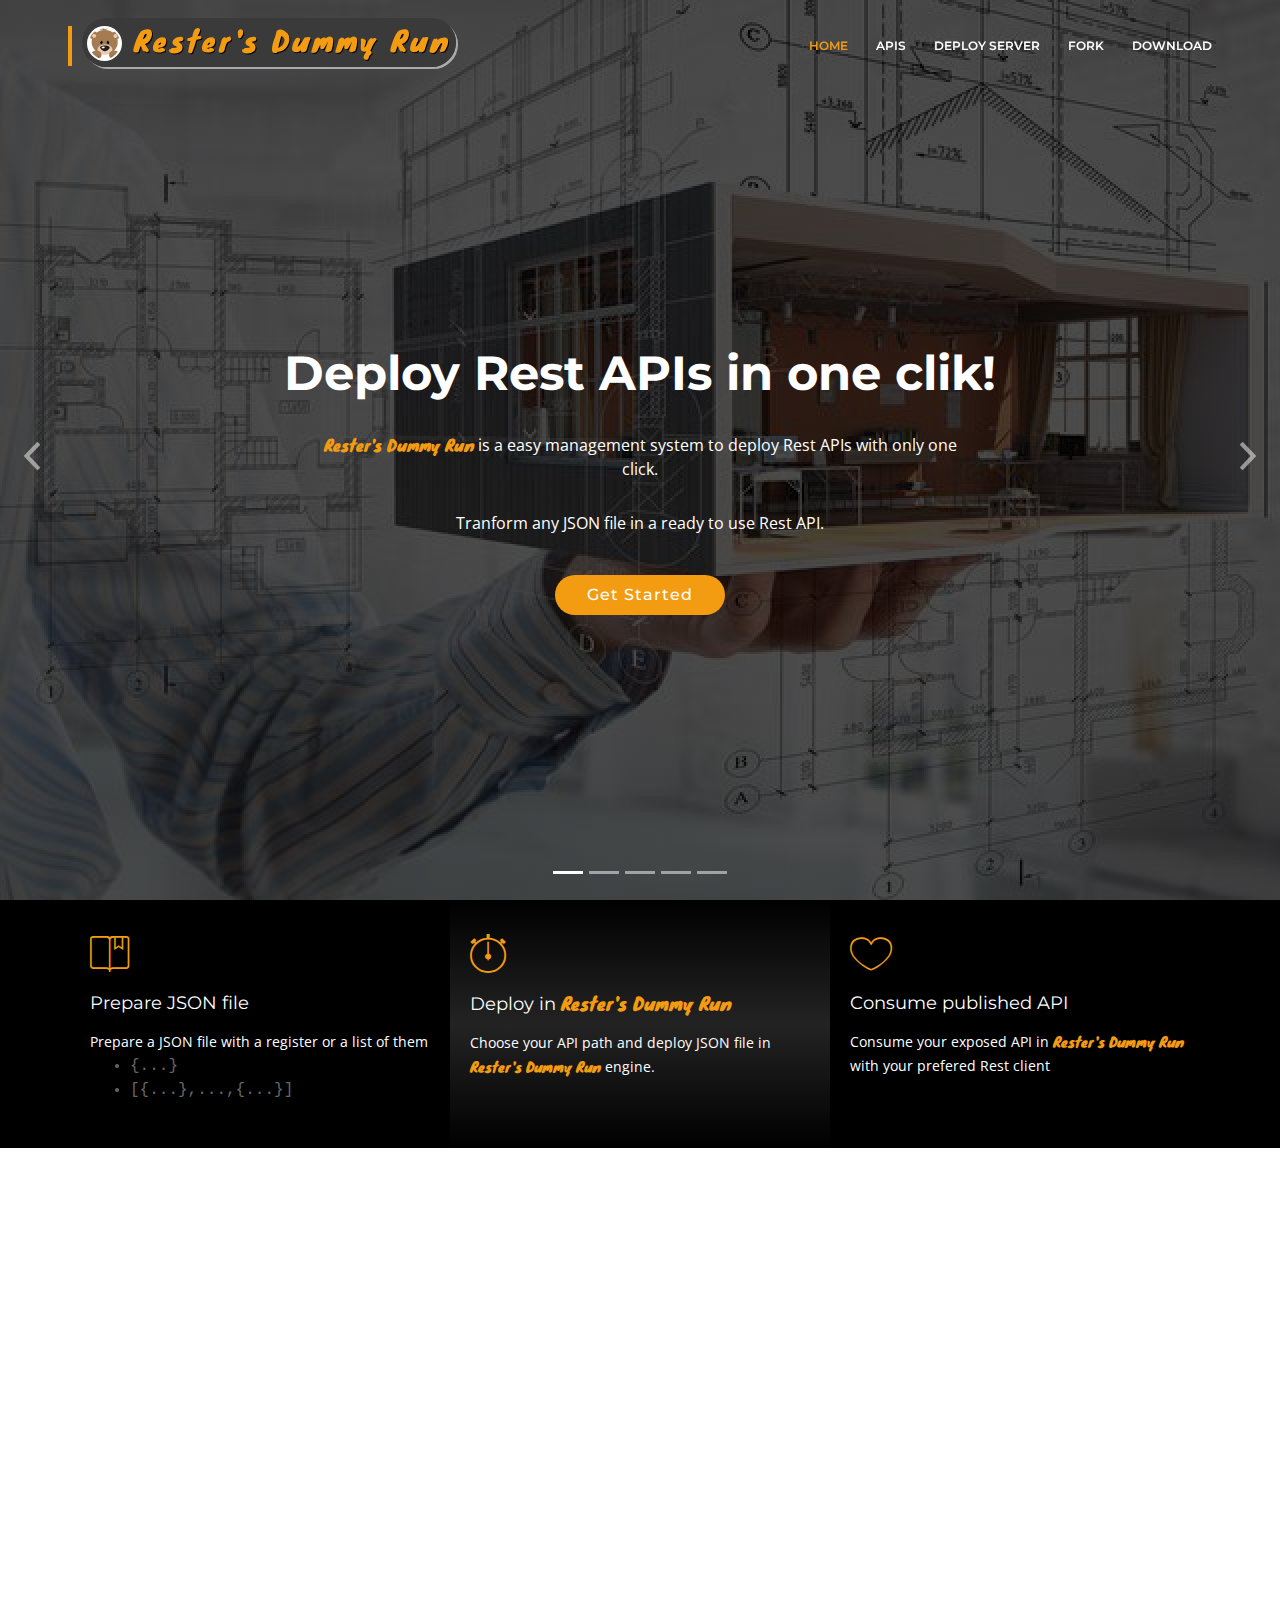
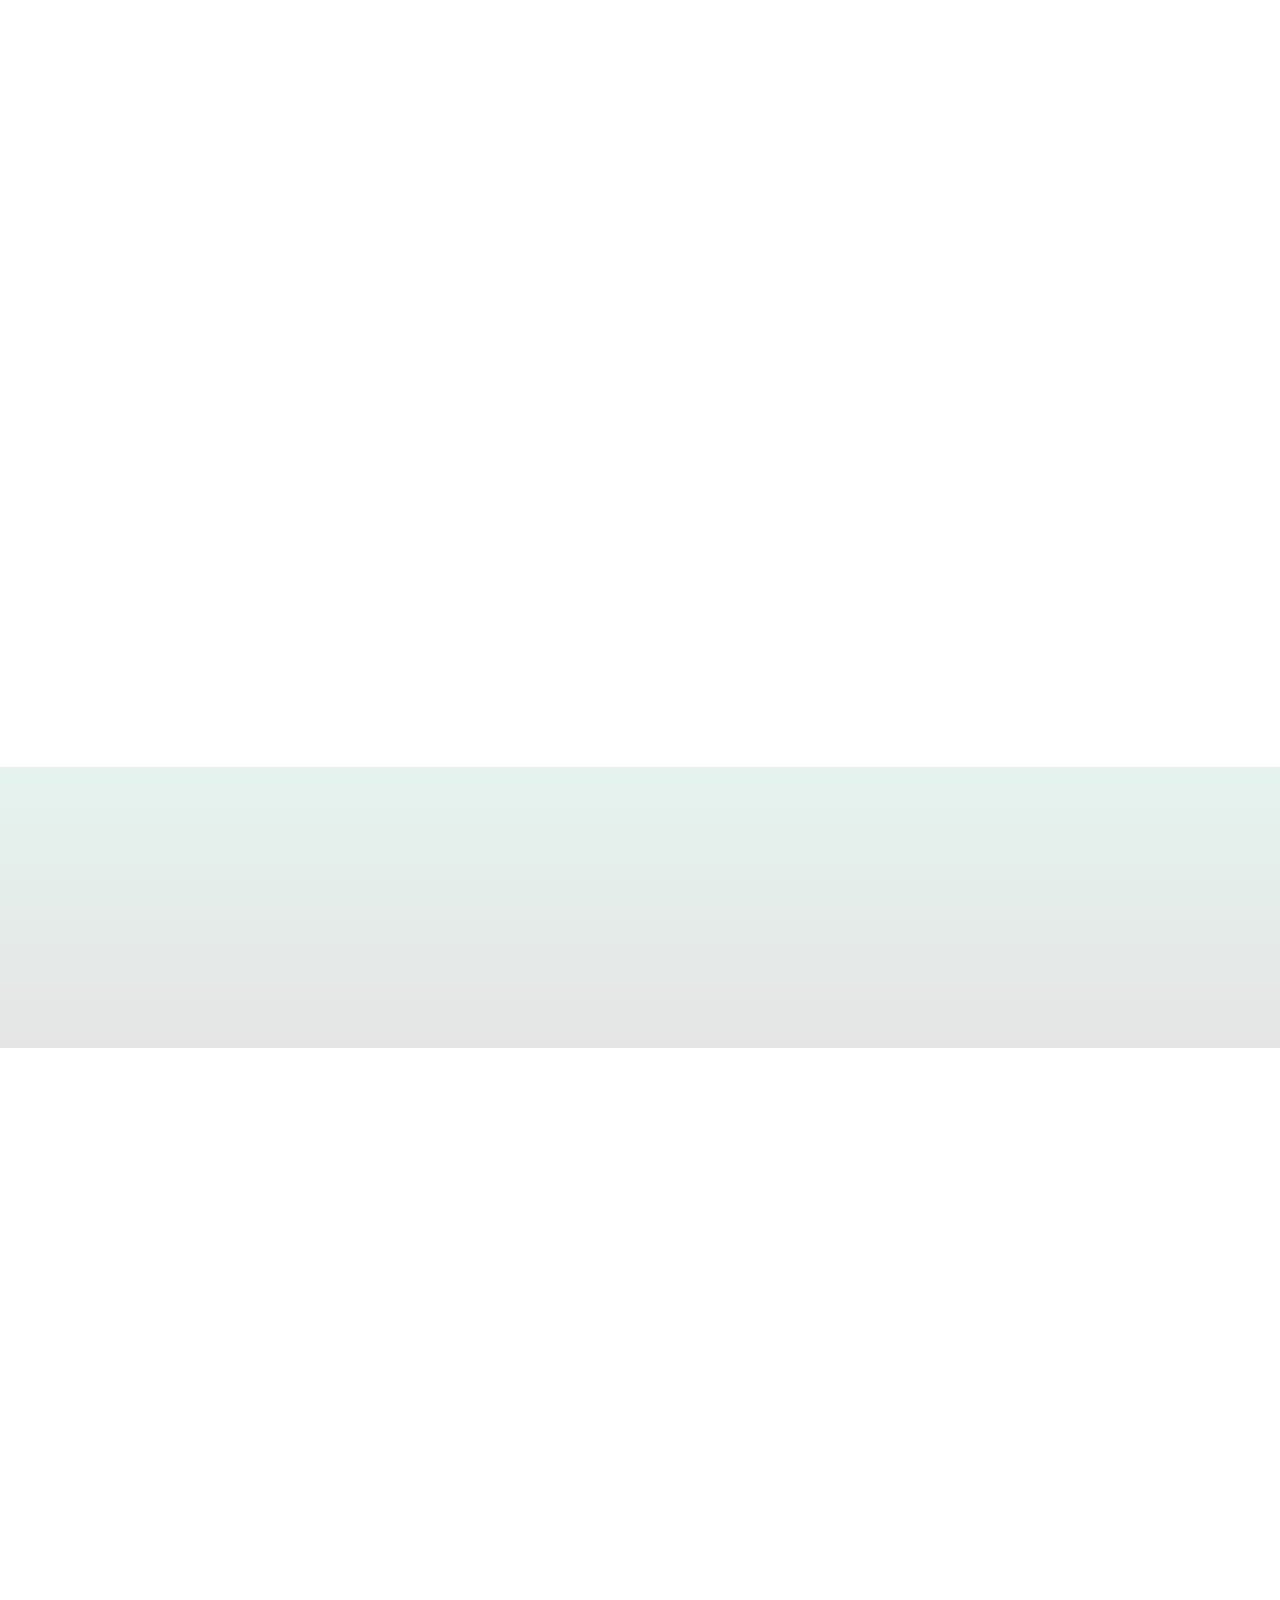
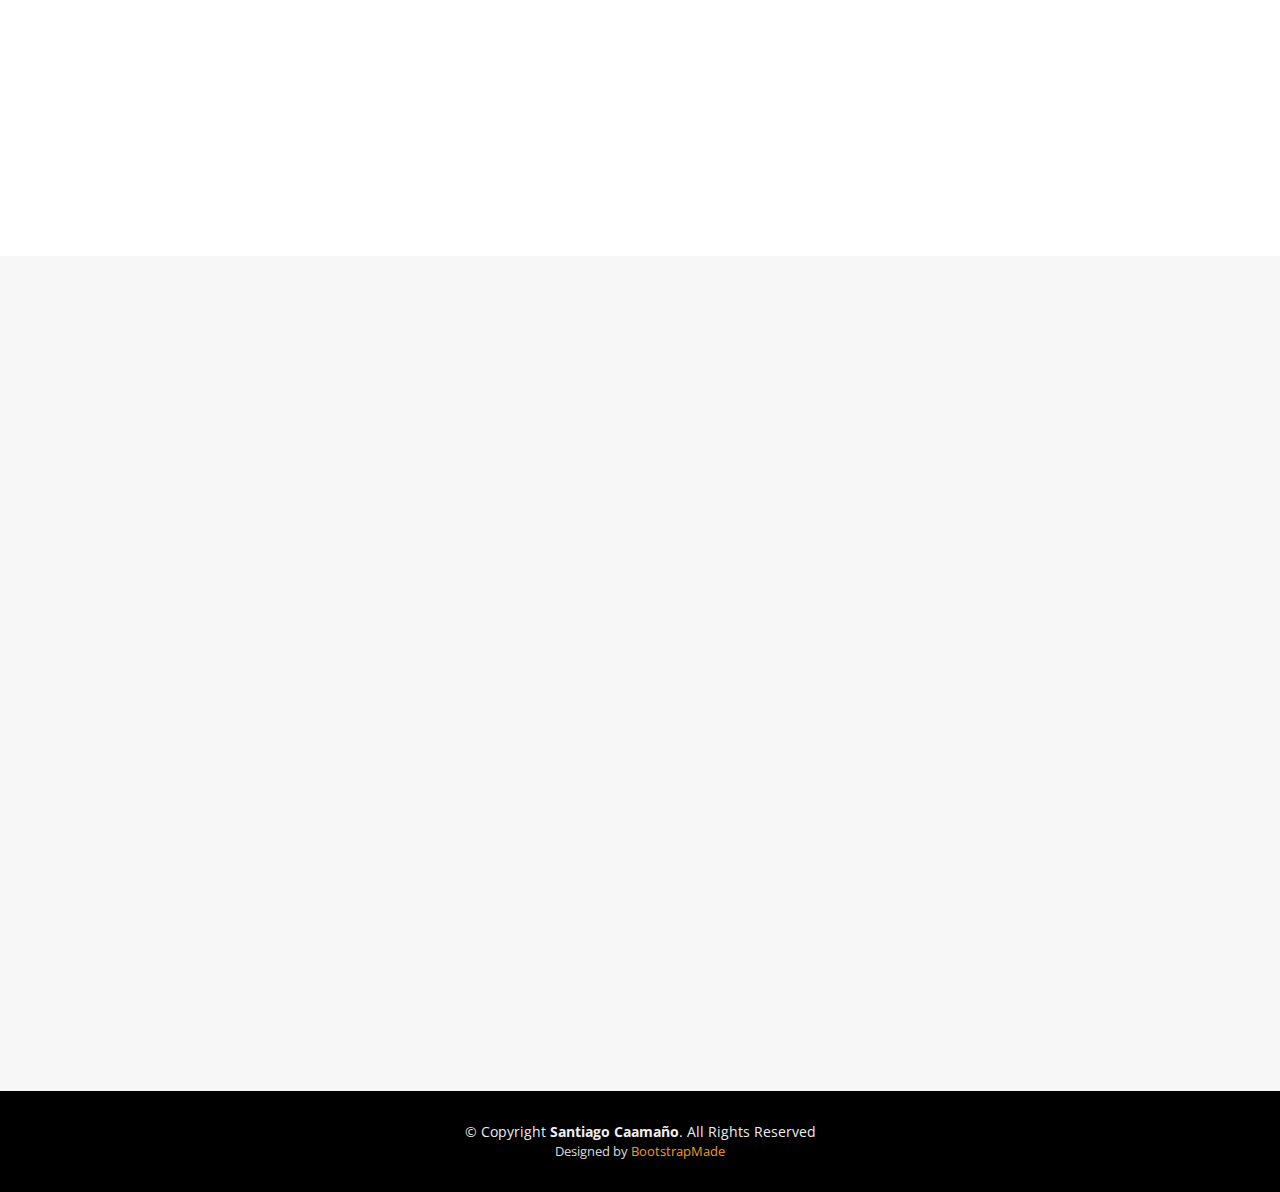
==== index.html @ 77924939 "header size" ====
<!DOCTYPE html>
<html lang="en">

<head>
  <meta charset="utf-8">
  <meta content="width=device-width, initial-scale=1.0" name="viewport">

  <title>Rester's Dummy Run</title>
  <meta content="" name="description">
  <meta content="" name="keywords">

  <!-- Favicons -->
  <link href="assets/img/favicon.png" rel="icon">
  <link href="assets/img/favicon.png" rel="apple-touch-icon">

  <!-- Google Fonts -->
  <link href="https://fonts.googleapis.com/css?family=Open+Sans:300,300i,400,400i,700,700i|Montserrat:300,400,500,700" rel="stylesheet">
  <link rel="stylesheet" href="https://fonts.googleapis.com/css?family=Knewave">

  <!-- Vendor CSS Files -->
  <link href="assets/vendor/bootstrap/css/bootstrap.min.css" rel="stylesheet">
  <link href="assets/vendor/icofont/icofont.min.css" rel="stylesheet">
  <link href="assets/vendor/font-awesome/css/font-awesome.min.css" rel="stylesheet">
  <link href="assets/vendor/ionicons/css/ionicons.min.css" rel="stylesheet">
  <link href="assets/vendor/animate.css/animate.min.css" rel="stylesheet">
  <link href="assets/vendor/venobox/venobox.css" rel="stylesheet">
  <link href="assets/vendor/owl.carousel/assets/owl.carousel.min.css" rel="stylesheet">
  <link href="assets/vendor/aos/aos.css" rel="stylesheet">

  <!-- Template Main CSS File -->
  <link href="assets/css/style.css" rel="stylesheet">

  <!-- =======================================================
  * Template Name: BizPage - v3.1.0
  * Template URL: https://bootstrapmade.com/bizpage-bootstrap-business-template/
  * Author: BootstrapMade.com
  * License: https://bootstrapmade.com/license/
  ======================================================== -->
</head>

<body>

  <!-- ======= Header ======= -->
  <header id="header" class="fixed-top header-transparent">
    <div class="container-fluid">

      <div class="row justify-content-center">
        <div class="col-xl-11 d-flex align-items-center">
          <h1 class="logo mr-auto"><a href="index.html">
            <a class="align-top" href="index.html">
              <span class="brand">
              <img src="assets/img/sdr_logo100.png" alt="SDR Logo" class="imglogo align-top" height="30">
              <span class="align-top">Rester's Dummy Run</span>
              </span>
            </a>
          </h1>
          <!-- Uncomment below if you prefer to use an image logo -->
          <!-- <a href="index.html" class="logo mr-auto"><img src="assets/img/logo.png" alt="" class="img-fluid"></a>-->

          <nav class="nav-menu d-none d-lg-block">
            <ul>
              <li class="active"><a href="index.html">Home</a></li>
              <li><a href="#about">APIs</a></li>
              <li><a href="#services">Deploy Server</a></li>
              
              <li><a href="#fork">Fork</a></li>
              <li><a href="#download">Download</a></li>
              
              <!--<li class="drop-down"><a href="">Drop Down</a>
                <ul>
                  <li><a href="#">Drop Down 1</a></li>
                  <li><a href="#">Drop Down 3</a></li>
                  <li><a href="#">Drop Down 4</a></li>
                  <li><a href="#">Drop Down 5</a></li>
                </ul>
              </li>
              -->
            </ul>
          </nav><!-- .nav-menu -->
        </div>
      </div>

    </div>
  </header><!-- End Header -->

  <!-- ======= Intro Section ======= -->
  <section id="intro">
    <div class="intro-container">
      <div id="introCarousel" class="carousel  slide carousel-fade" data-ride="carousel">

        <ol class="carousel-indicators"></ol>

        <div class="carousel-inner" role="listbox">

          <div class="carousel-item active" style="background-image: url(assets/img/intro-carousel/1.jpg)">
            <div class="carousel-container">
              <div class="container">
                <h2 class="animate__animated animate__fadeInDown">Deploy Rest APIs in one clik!</h2>
                <p class="animate__animated animate__fadeInUp"><span class="resters-font">Rester's Dummy Run</span> is a easy management system to deploy Rest APIs with only one click.</p>
                <p class="animate__animated animate__fadeInUp">Tranform any JSON file in a ready to use Rest API.</p>
                <a href="#featured-services" class="btn-get-started scrollto animate__animated animate__fadeInUp">Get Started</a>
              </div>
            </div>
          </div>

          <div class="carousel-item" style="background-image: url(assets/img/intro-carousel/4.jpg)">
            <div class="carousel-container">
              <div class="container">
                <h2 class="animate__animated animate__fadeInDown">Manage your APIs</h2>
                <p class="animate__animated animate__fadeInUp">With <span class="resters-font">Rester's Dummy Run</span> you can create, modifiy, duplicate or restore APIS in few clicks.</p>
                <p class="animate__animated animate__fadeInUp">Access APIs use statistics from <span class="resters-font">Rester's Dummy Run</span> dashboard.</p>
                <a href="#featured-services" class="btn-get-started scrollto animate__animated animate__fadeInUp">Get Started</a>
              </div>
            </div>
          </div>

          <div class="carousel-item" style="background-image: url(assets/img/intro-carousel/3.jpg)">
            <div class="carousel-container">
              <div class="container">
                <h2 class="animate__animated animate__fadeInDown">Test your application's clients</h2>
                <p class="animate__animated animate__fadeInUp">In a microservices enviroment some services are not deployed in time.
                  <br>
                  Use <span class="resters-font">Rester's Dummy Run</span> to expose not developed APIs and test your Rest consumers.</p>
                <p class="animate__animated animate__fadeInUp">Use <span class="badge badge-warning">GET</span>, 
                  <span class="badge badge-primary">POST</span>, <span class="badge badge-success">PUT</span>,
                  <span class="badge badge-danger">DELETE</span> methods to interact with avaliable data.</p>
                <a href="#featured-services" class="btn-get-started scrollto animate__animated animate__fadeInUp">Get Started</a>
              </div>
            </div>
          </div>

          <div class="carousel-item" style="background-image: url(assets/img/intro-carousel/2.jpg)">
            <div class="carousel-container">
              <div class="container">
                <h2 class="animate__animated animate__fadeInDown">Run in Docker</h2>
                <p class="animate__animated animate__fadeInUp">Use <span class="resters-font">Rester's Dummy Run</span> Docker image to get ready in seconds</p>
                <p class="animate__animated animate__fadeInUp">Expose services with a reverse proxy (NGinx, Traefik, Ingress) or directly using a port.</p>
                <a href="#featured-services" class="btn-get-started scrollto animate__animated animate__fadeInUp">Get Started</a>
              </div>
            </div>
          </div>          

          <div class="carousel-item" style="background-image: url(assets/img/intro-carousel/5.jpg)">
            <div class="carousel-container">
              <div class="container">
                <h2 class="animate__animated animate__fadeInDown">Share APIs with your team</h2>
                <p class="animate__animated animate__fadeInUp">Share exposed APIs with your team making avaliable to them with <span class="resters-font">Rester's Dummy Run</span></p>
                <a href="#featured-services" class="btn-get-started scrollto animate__animated animate__fadeInUp">Get Started</a>
              </div>
            </div>
          </div>

        </div>

        <a class="carousel-control-prev" href="#introCarousel" role="button" data-slide="prev">
          <span class="carousel-control-prev-icon ion-chevron-left" aria-hidden="true"></span>
          <span class="sr-only">Previous</span>
        </a>

        <a class="carousel-control-next" href="#introCarousel" role="button" data-slide="next">
          <span class="carousel-control-next-icon ion-chevron-right" aria-hidden="true"></span>
          <span class="sr-only">Next</span>
        </a>

      </div>
    </div>
  </section><!-- End Intro Section -->

  <main id="main">

    <!-- ======= Featured Services Section Section ======= -->
    <section id="featured-services">
      <div class="container">
        <div class="row">

          <div class="col-lg-4 box">
            <i class="ion-ios-bookmarks-outline"></i>
            <h4 class="title"><a href="">Prepare JSON file</a></h4>
             <p class="description">Prepare a JSON file with a register or a list of them</p>
             <span  style="font-family: 'Courier New', Courier, monospace;">
              <ul>
                <li>{...}</li>
                <li>[{...},...,{...}]</li>
              </ul>  
            </span>
          </div>

          <div class="col-lg-4 box box-bg">
            <i class="ion-ios-stopwatch-outline"></i>
            <h4 class="title"><a href="">Deploy in <span class="resters-font">Rester's Dummy Run</span></a></h4>
            <p class="description">
              Choose your API path and deploy JSON file in <span class="resters-font">Rester's Dummy Run</span> engine.
            </p>
          </div>

          <div class="col-lg-4 box">
            <i class="ion-ios-heart-outline"></i>
            <h4 class="title"><a href="">Consume published API</a></h4>
            <p class="description">
              Consume your exposed API in <span class="resters-font">Rester's Dummy Run</span> with your prefered Rest client  
            </p>
          </div>

        </div>
      </div>
    </section><!-- End Featured Services Section -->


    <!-- ======= About Us Section ======= -->
    <section id="about">
      <div class="container" data-aos="fade-up">
        
        <header class="section-header">
          <h3>Rester's Dummy Run exposed APIs</h3>
          <p><span class="resters-font">Rester's Dummy Run</span> Expose the following methods to your Rest API deployed</p>
        </header>
        <div class="row about-cols">

          <div class="col-md-4" data-aos="fade-up" data-aos-delay="100">
            <div class="about-col">
              <div class="img">
                <img src="assets/img/about-plan.jpg" alt="" class="img-fluid">
                <div class="icon"><i class="ion-ios-speedometer-outline"></i></div>
              </div>
              <h2 class="title"><a href="#">Custom APIs</a></h2>
              <ul style="font-family: 'Courier New', Courier, monospace;"> 
                <li>/api/{path} <span class="badge badge-warning" >[GET]</span></li>
                <li>/api/{path}/{id} <span class="badge badge-warning">[GET]</span></li>
                <li>/api/{path} <span class="badge badge-primary">[POST]</span></li>
                <li>/api/{path} <span class="badge badge-success">[PUT]</span></li>
                <li>/api/{path}/{id} <span class="badge badge-danger">[DELETE]</span></li>
              </ul>
            </div>
          </div>

          <div class="col-md-4" data-aos="fade-up" data-aos-delay="200">
            <div class="about-col">
              <div class="img">
                <img src="assets/img/about-mission.jpg" alt="" class="img-fluid">
                <div class="icon"><i class="ion-ios-list-outline"></i></div>
              </div>
              <h2 class="title"><a href="#">Actuactors</a></h2>
              <p>All Spring Boot actuactors enpoints exposed, even prometheus metrics</p>
              <p><span class="badge badge-warning">Poke It!</span> and see more in Swagger UI</p>
            </div>
          </div>

          <div class="col-md-4" data-aos="fade-up" data-aos-delay="300">
            <div class="about-col">
              <div class="img">
                <img src="assets/img/about-vision.jpg" alt="" class="img-fluid">
                <div class="icon"><i class="ion-ios-eye-outline"></i></div>
              </div>
              <h2 class="title"><a href="#">Manage API</a></h2>
              <p>
                <span class="resters-font">Rester's Dummy Run</span> Internal API to manage exposed services
              </p>
              <p><span class="badge badge-warning">Poke It!</span> and see more in Swagger UI</p>
            </div>
          </div>

        </div>
      </div>
    </section><!-- End About Us Section -->

    <!-- ======= Services Section ======= -->
    <section id="services"  class="section-bg">
      <div class="container" data-aos="fade-up">
        
        <header class="section-header wow fadeInUp">
          <h3>Deploy Rester's Dummy Run</h3>
          <p>Deploy <span class="resters-font">Rester's Dummy Run</span> running on Docker</p>
        </header>
        <div  class="row">
          
        </div>
        
        <div class="row">

          <div class="col-lg-4 col-md-6 box" data-aos="fade-up" data-aos-delay="100">
            <div class="icon"><i class="ion-ios-analytics-outline"></i></div>
            <h4 class="title"><a href="">Deploy in Docker</a></h4>
            <p class="description">docker run --rm -p 8080:8080 scaamanho/rester-dummy-run:latest</p>
          </div>
          <div class="col-lg-4 col-md-6 box" data-aos="fade-up" data-aos-delay="100">
            <div class="icon"><i class="ion-ios-analytics-outline"></i></div>
            <h4 class="title"><a href="">Deploy in Docker Compose</a></h4>
            <p class="description">docker-compose up -d</p>
          </div>
          <div class="col-lg-4 col-md-6 box" data-aos="fade-up" data-aos-delay="100">
            <div class="icon"><i class="ion-ios-analytics-outline"></i></div>
            <h4 class="title"><a href="">Deploy in Swarm</a></h4>
            <p class="description">docker stack deploy -f=docker-swarm-rdr.yml resters-dummy-run</p>
          </div>
          <div class="col-lg-4 col-md-6 box" data-aos="fade-up" data-aos-delay="100">
            <div class="icon"><i class="ion-ios-analytics-outline"></i></div>
            <h4 class="title"><a href="">Deploy in Kubernetes</a></h4>
            <p class="description">helm deploy resters-dummy-rest</p>
          </div>
          <div class="col-lg-4 col-md-6 box" data-aos="fade-up" data-aos-delay="200">
            <div class="icon"><i class="ion-ios-bookmarks-outline"></i></div>
            <h4 class="title"><a href="">Deploy Standalone</a></h4>
            <p class="description">
              Choose one option
              <ul>
                <li>mvn spring-boot:run</li>
                <li>java -jar resters-dummy-run.jar</li>
              </ul>
            </p>
          </div>

        </div>
      </div>
    </section><!-- End Services Section -->

    <!-- ======= Call To Action Section ======= -->
    <section id="call-to-action">
      <div class="container text-center" data-aos="zoom-in">
        <h3>Swagger UI</h3>
        <p> <span class="resters-font">Rester's Dummy Run</span> can open Swagger Rest Client to interact with published APIs.</p>
        <span class="cta-btn" href="#"> Just Poke It!</span>
      </div>
    </section><!-- End Call To Action Section -->

    <!-- ======= Skills Section ======= -->
    <section id="screemshots">
      <div class="container" data-aos="fade-up">
        
        <header class="section-header">
          <h3>Rester´s Dummy Run UI</h3>
          <p>Screenshots from Rester´s Dummy Run UI</p>
        </header>
        <div id="screenCarousel" class="owl-carousel testimonials-carousel" data-ride="carousel">
          <div class="testimonial-item">
            <img src="assets/img/screenshots/main_screen.png" class="testimonial-img" alt="">
          </div>
          <div class="testimonial-item">
            <img src="assets/img/screenshots/edit_screen.png" class="testimonial-img" alt="">
          </div>
          <div class="testimonial-item">
            <img src="assets/img/screenshots/swagger_screen.png" class="testimonial-img" alt="">
          </div>
        </div>
        <!--
        <a class="carousel-control-prev" href="#screenCarousel" role="button" data-slide="prev">
          <span class="carousel-control-prev-icon ion-chevron-left" aria-hidden="true"></span>
          <span class="sr-only">Previous</span>
        </a>

        <a class="carousel-control-next" href="#screenCarousel" role="button" data-slide="next">
          <span class="carousel-control-next-icon ion-chevron-right" aria-hidden="true"></span>
          <span class="sr-only">Next</span>
        </a>
        -->
      </div>
      </div>
    </section><!-- End Skills Section -->

    <!-- ======= Testimonials Section ======= -->
    <section id="testimonials" class="section-bg">
      <div class="container" data-aos="fade-up">
        
        <header class="section-header">
          <h3>Testimonials</h3>
        </header>
        
        <div class="owl-carousel testimonials-carousel">

          <div class="testimonial-item">
            <img src="assets/img/testimonial-1.jpg" class="testimonial-img" alt="">
            <h3>Igor Dito</h3>
            <h4>Ceo &amp; Founder</h4>
            <p>
              <img src="assets/img/quote-sign-left.png" class="quote-sign-left" alt="">
              Thanks to <span class="resters-font">Rester's Dummy Run</span> our Rest Apis has a special bright!
              <img src="assets/img/quote-sign-right.png" class="quote-sign-right" alt="">
            </p>
          </div>

          <div class="testimonial-item">
            <img src="assets/img/testimonial-2.jpg" class="testimonial-img" alt="">
            <h3>Rosa Melano</h3>
            <h4>Designer</h4>
            <p>
              <img src="assets/img/quote-sign-left.png" class="quote-sign-left" alt="">
              <span class="resters-font">Rester's Dummy Run</span> it's like a religious experiece!
              <img src="assets/img/quote-sign-right.png" class="quote-sign-right" alt="">
            </p>
          </div>

          <div class="testimonial-item">
            <img src="assets/img/testimonial-3.jpg" class="testimonial-img" alt="">
            <h3>Elena Nito</h3>
            <h4>Store Owner</h4>
            <p>
              <img src="assets/img/quote-sign-left.png" class="quote-sign-left" alt="">
              With <span class="resters-font">Rester's Dummy Run</span> my storage never goes out of stock!
              <img src="assets/img/quote-sign-right.png" class="quote-sign-right" alt="">
            </p>
          </div>

          <div class="testimonial-item">
            <img src="assets/img/testimonial-4.jpg" class="testimonial-img" alt="">
            <h3>Francisco Jones</h3>
            <h4>Freelancer</h4>
            <p>
              <img src="assets/img/quote-sign-left.png" class="quote-sign-left" alt="">
              Thanks to <span class="resters-font">Rester's Dummy Run</span> I can do nothing and facture it!
              <img src="assets/img/quote-sign-right.png" class="quote-sign-right" alt="">
            </p>
          </div>

          <div class="testimonial-item">
            <img src="assets/img/testimonial-5.jpg" class="testimonial-img" alt="">
            <h3>Juancho Talarga</h3>
            <h4>Entrepreneur</h4>
            <p>
              <img src="assets/img/quote-sign-left.png" class="quote-sign-left" alt="">
              <span class="resters-font">Rester's Dummy Run</span> es como el Scotch Brite. ¡Yo no puedo estar sin el!
              <img src="assets/img/quote-sign-right.png" class="quote-sign-right" alt="">
            </p>
          </div>

        </div>
      </div>
    </section><!-- End Testimonials Section -->


    <section id="fork" class="section-bg">
      <div class="container" data-aos="fade-up">
        
        <div class="section-header">
          <h3>Fork me on Github</h3>
          <p><a href="https://github.com/scaamanho/resters-dummy-run/releases" target="_blank">
            <button class="btn btn-lg btn-warning">Fork me</button>
          </a></p>
        </div>
      </div>
    </section>

    <!-- ======= Contact Section ======= -->
    <section id="download" class="section-bg">
      <div class="container" data-aos="fade-up">
        
        <div class="section-header">
          <h3>Download</h3>
          <p><a href="https://github.com/scaamanho/resters-dummy-run/releases" target="_blank">
            <button class="btn btn-lg btn-primary">Download</button>
          </a></p>
        </div>
      </div>
    </section><!-- End Contact Section -->

  </main><!-- End #main -->

  <!-- ======= Footer ======= -->
  <footer id="footer">

    <div class="container">
      <div class="copyright">
        &copy; Copyright <strong>Santiago Caamaño</strong>. All Rights Reserved
      </div>
      <div class="credits">
        <!--
        All the links in the footer should remain intact.
        You can delete the links only if you purchased the pro version.
        Licensing information: https://bootstrapmade.com/license/
        Purchase the pro version with working PHP/AJAX contact form: https://bootstrapmade.com/buy/?theme=BizPage
      -->
        Designed by <a href="https://bootstrapmade.com/">BootstrapMade</a>
      </div>
    </div>
  </footer><!-- End Footer -->

  <a href="#" class="back-to-top"><i class="fa fa-chevron-up"></i></a>
  <!-- Uncomment below i you want to use a preloader -->
  <!-- <div id="preloader"></div> -->

  <!-- Vendor JS Files -->
  <script src="assets/vendor/jquery/jquery.min.js"></script>
  <script src="assets/vendor/bootstrap/js/bootstrap.bundle.min.js"></script>
  <script src="assets/vendor/jquery.easing/jquery.easing.min.js"></script>
  <script src="assets/vendor/php-email-form/validate.js"></script>
  <script src="assets/vendor/waypoints/jquery.waypoints.min.js"></script>
  <script src="assets/vendor/counterup/counterup.min.js"></script>
  <script src="assets/vendor/isotope-layout/isotope.pkgd.min.js"></script>
  <script src="assets/vendor/venobox/venobox.min.js"></script>
  <script src="assets/vendor/owl.carousel/owl.carousel.min.js"></script>
  <script src="assets/vendor/aos/aos.js"></script>

  <!-- Template Main JS File -->
  <script src="assets/js/main.js"></script>

</body>

</html>
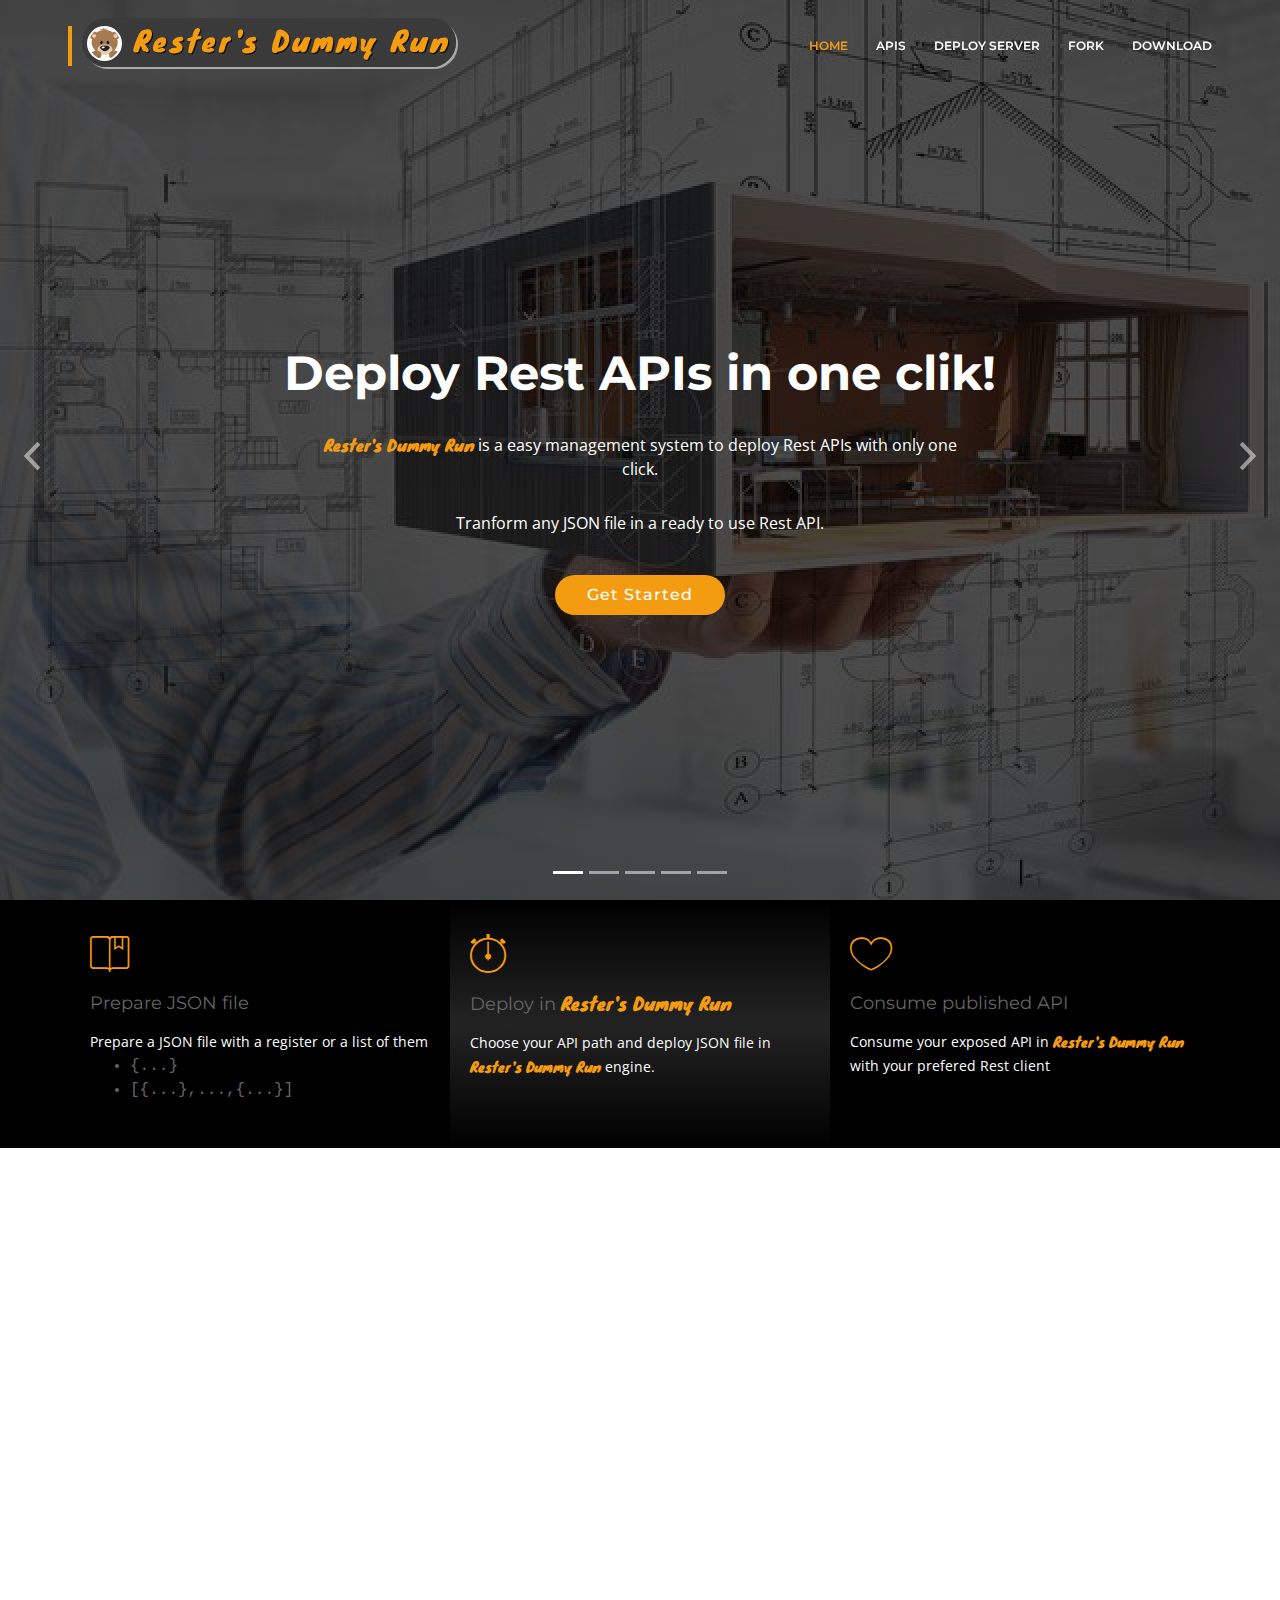
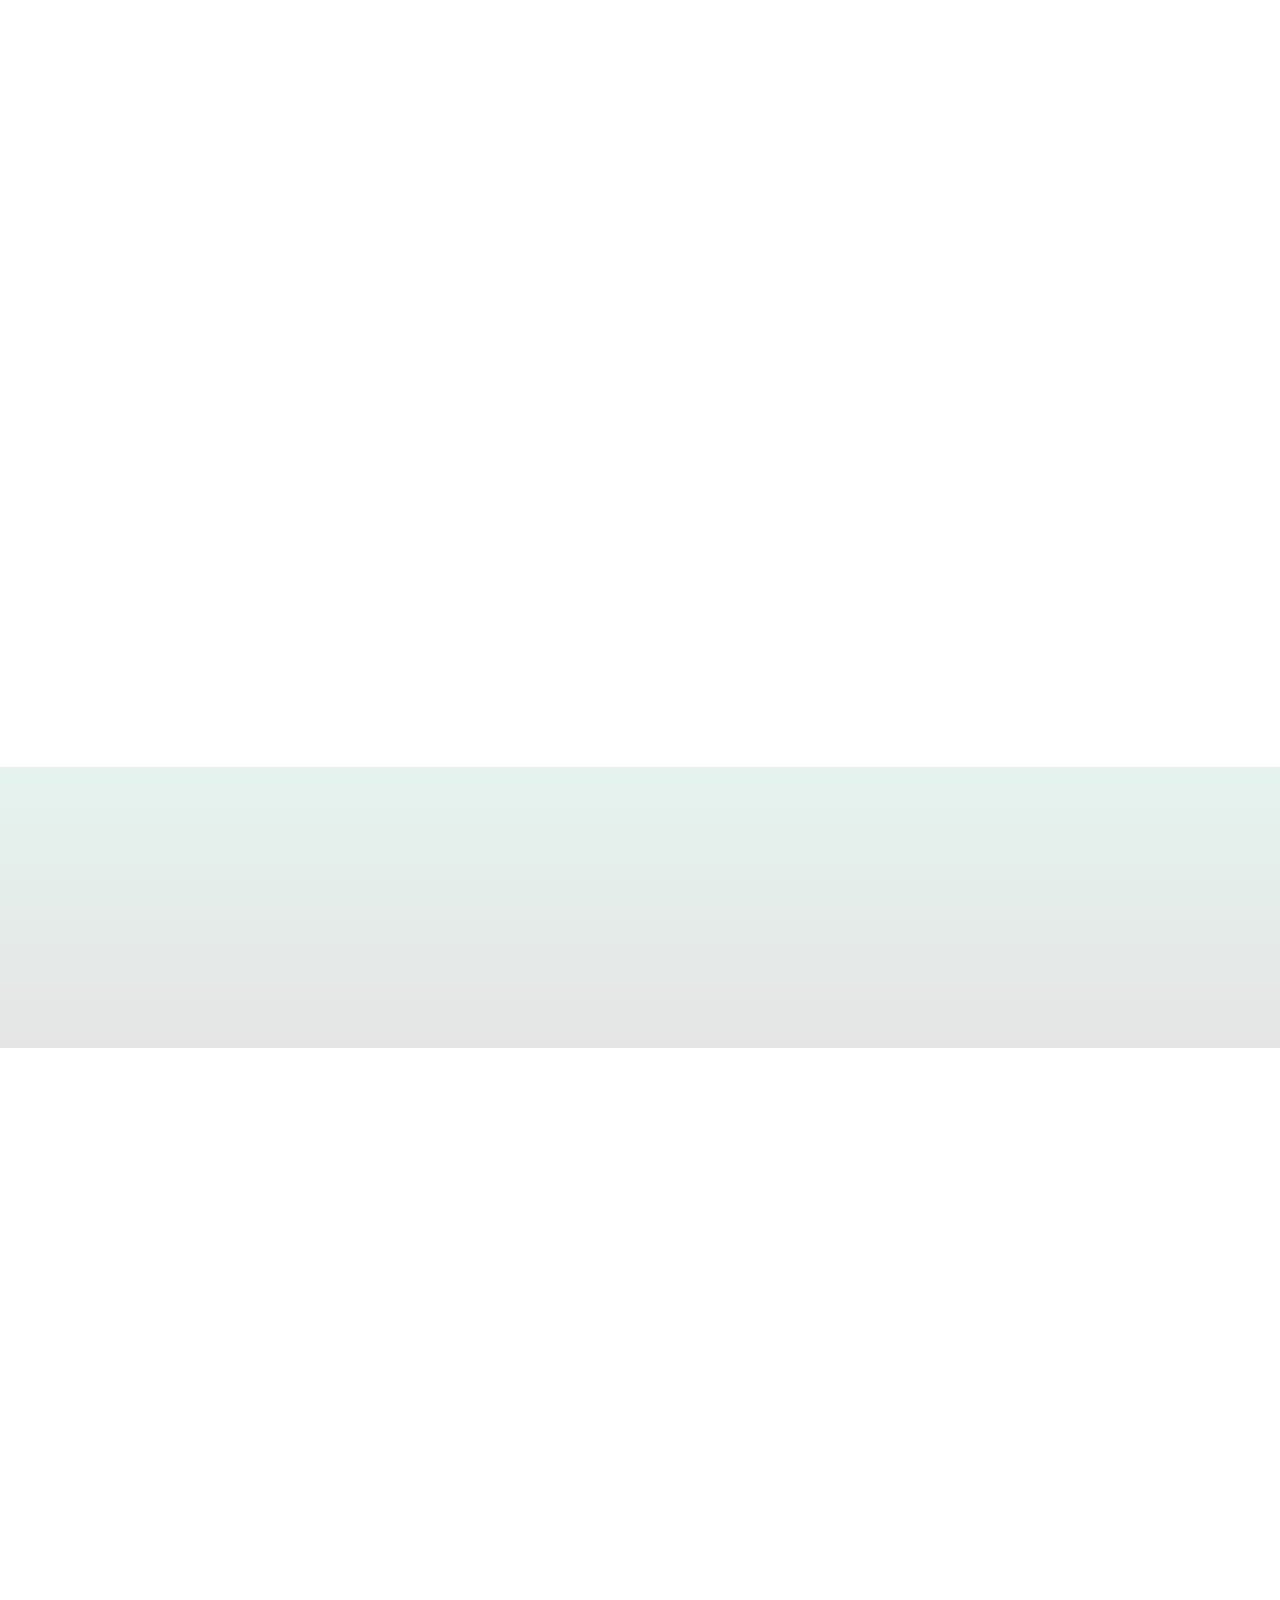
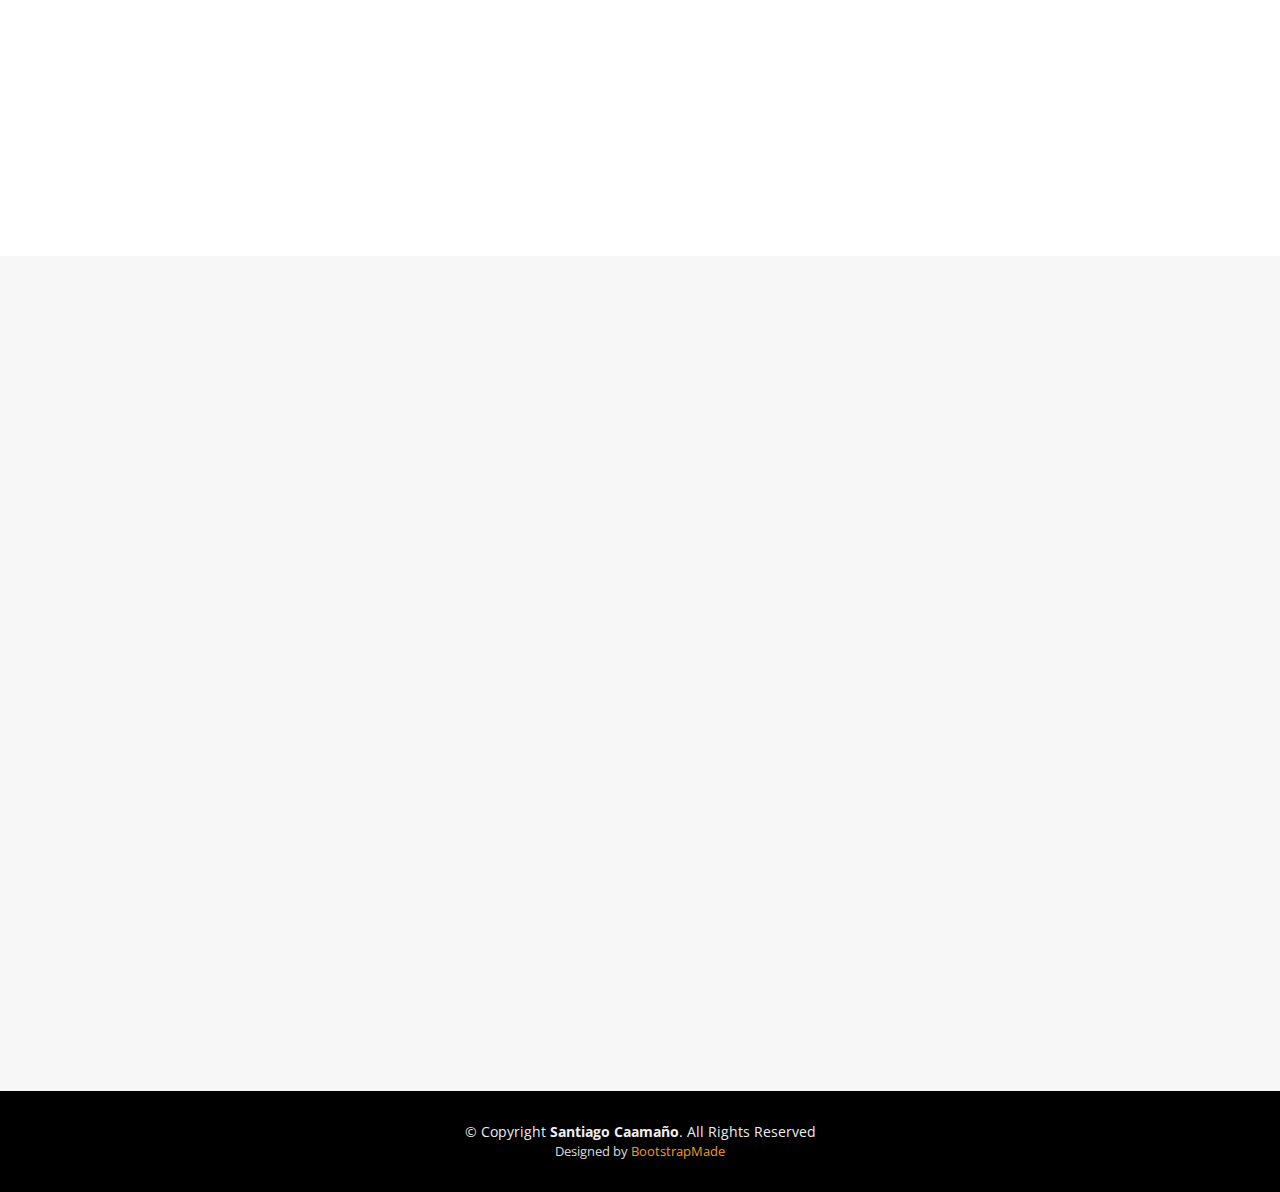
==== commit a4528a70: "fixes" ====
--- a/index.html
+++ b/index.html
@@ -49,7 +49,7 @@
           <h1 class="logo mr-auto"><a href="index.html">
             <a class="align-top" href="index.html">
               <span class="brand">
-              <img src="assets/img/sdr_logo100.png" alt="SDR Logo" class="imglogo align-top" height="30">
+              <img src="assets/img/sdr_logo100.png" alt="SDR Logo" class="imglogo align-top">
               <span class="align-top">Rester's Dummy Run</span>
               </span>
             </a>
@@ -61,20 +61,9 @@
             <ul>
               <li class="active"><a href="index.html">Home</a></li>
               <li><a href="#about">APIs</a></li>
-              <li><a href="#services">Deploy Server</a></li>
-              
+              <li><a href="#services">Deploy Server</a></li> 
               <li><a href="#fork">Fork</a></li>
               <li><a href="#download">Download</a></li>
-              
-              <!--<li class="drop-down"><a href="">Drop Down</a>
-                <ul>
-                  <li><a href="#">Drop Down 1</a></li>
-                  <li><a href="#">Drop Down 3</a></li>
-                  <li><a href="#">Drop Down 4</a></li>
-                  <li><a href="#">Drop Down 5</a></li>
-                </ul>
-              </li>
-              -->
             </ul>
           </nav><!-- .nav-menu -->
         </div>
@@ -118,8 +107,7 @@
             <div class="carousel-container">
               <div class="container">
                 <h2 class="animate__animated animate__fadeInDown">Test your application's clients</h2>
-                <p class="animate__animated animate__fadeInUp">In a microservices enviroment some services are not deployed in time.
-                  <br>
+                <p class="animate__animated animate__fadeInUp">
                   Use <span class="resters-font">Rester's Dummy Run</span> to expose not developed APIs and test your Rest consumers.</p>
                 <p class="animate__animated animate__fadeInUp">Use <span class="badge badge-warning">GET</span>, 
                   <span class="badge badge-primary">POST</span>, <span class="badge badge-success">PUT</span>,
@@ -175,7 +163,7 @@
 
           <div class="col-lg-4 box">
             <i class="ion-ios-bookmarks-outline"></i>
-            <h4 class="title"><a href="">Prepare JSON file</a></h4>
+            <h4 class="title">Prepare JSON file</h4>
              <p class="description">Prepare a JSON file with a register or a list of them</p>
              <span  style="font-family: 'Courier New', Courier, monospace;">
               <ul>
@@ -187,7 +175,7 @@
 
           <div class="col-lg-4 box box-bg">
             <i class="ion-ios-stopwatch-outline"></i>
-            <h4 class="title"><a href="">Deploy in <span class="resters-font">Rester's Dummy Run</span></a></h4>
+            <h4 class="title">Deploy in <span class="resters-font">Rester's Dummy Run</span></h4>
             <p class="description">
               Choose your API path and deploy JSON file in <span class="resters-font">Rester's Dummy Run</span> engine.
             </p>
@@ -195,7 +183,7 @@
 
           <div class="col-lg-4 box">
             <i class="ion-ios-heart-outline"></i>
-            <h4 class="title"><a href="">Consume published API</a></h4>
+            <h4 class="title">Consume published API</h4>
             <p class="description">
               Consume your exposed API in <span class="resters-font">Rester's Dummy Run</span> with your prefered Rest client  
             </p>
@@ -222,7 +210,7 @@
                 <img src="assets/img/about-plan.jpg" alt="" class="img-fluid">
                 <div class="icon"><i class="ion-ios-speedometer-outline"></i></div>
               </div>
-              <h2 class="title"><a href="#">Custom APIs</a></h2>
+              <h2 class="title">Custom APIs</h2>
               <ul style="font-family: 'Courier New', Courier, monospace;"> 
                 <li>/api/{path} <span class="badge badge-warning" >[GET]</span></li>
                 <li>/api/{path}/{id} <span class="badge badge-warning">[GET]</span></li>
@@ -239,7 +227,7 @@
                 <img src="assets/img/about-mission.jpg" alt="" class="img-fluid">
                 <div class="icon"><i class="ion-ios-list-outline"></i></div>
               </div>
-              <h2 class="title"><a href="#">Actuactors</a></h2>
+              <h2 class="title">Actuactors</h2>
               <p>All Spring Boot actuactors enpoints exposed, even prometheus metrics</p>
               <p><span class="badge badge-warning">Poke It!</span> and see more in Swagger UI</p>
             </div>
@@ -251,7 +239,7 @@
                 <img src="assets/img/about-vision.jpg" alt="" class="img-fluid">
                 <div class="icon"><i class="ion-ios-eye-outline"></i></div>
               </div>
-              <h2 class="title"><a href="#">Manage API</a></h2>
+              <h2 class="title">Manage API</h2>
               <p>
                 <span class="resters-font">Rester's Dummy Run</span> Internal API to manage exposed services
               </p>
@@ -279,27 +267,27 @@
 
           <div class="col-lg-4 col-md-6 box" data-aos="fade-up" data-aos-delay="100">
             <div class="icon"><i class="ion-ios-analytics-outline"></i></div>
-            <h4 class="title"><a href="">Deploy in Docker</a></h4>
+            <h4 class="title">Deploy in Docker</h4>
             <p class="description">docker run --rm -p 8080:8080 scaamanho/rester-dummy-run:latest</p>
           </div>
           <div class="col-lg-4 col-md-6 box" data-aos="fade-up" data-aos-delay="100">
             <div class="icon"><i class="ion-ios-analytics-outline"></i></div>
-            <h4 class="title"><a href="">Deploy in Docker Compose</a></h4>
+            <h4 class="title">Deploy in Docker Compose</h4>
             <p class="description">docker-compose up -d</p>
           </div>
           <div class="col-lg-4 col-md-6 box" data-aos="fade-up" data-aos-delay="100">
             <div class="icon"><i class="ion-ios-analytics-outline"></i></div>
-            <h4 class="title"><a href="">Deploy in Swarm</a></h4>
+            <h4 class="title">Deploy in Swarm</h4>
             <p class="description">docker stack deploy -f=docker-swarm-rdr.yml resters-dummy-run</p>
           </div>
           <div class="col-lg-4 col-md-6 box" data-aos="fade-up" data-aos-delay="100">
             <div class="icon"><i class="ion-ios-analytics-outline"></i></div>
-            <h4 class="title"><a href="">Deploy in Kubernetes</a></h4>
+            <h4 class="title">Deploy in Kubernetes</h4>
             <p class="description">helm deploy resters-dummy-rest</p>
           </div>
           <div class="col-lg-4 col-md-6 box" data-aos="fade-up" data-aos-delay="200">
             <div class="icon"><i class="ion-ios-bookmarks-outline"></i></div>
-            <h4 class="title"><a href="">Deploy Standalone</a></h4>
+            <h4 class="title">Deploy Standalone</h4>
             <p class="description">
               Choose one option
               <ul>
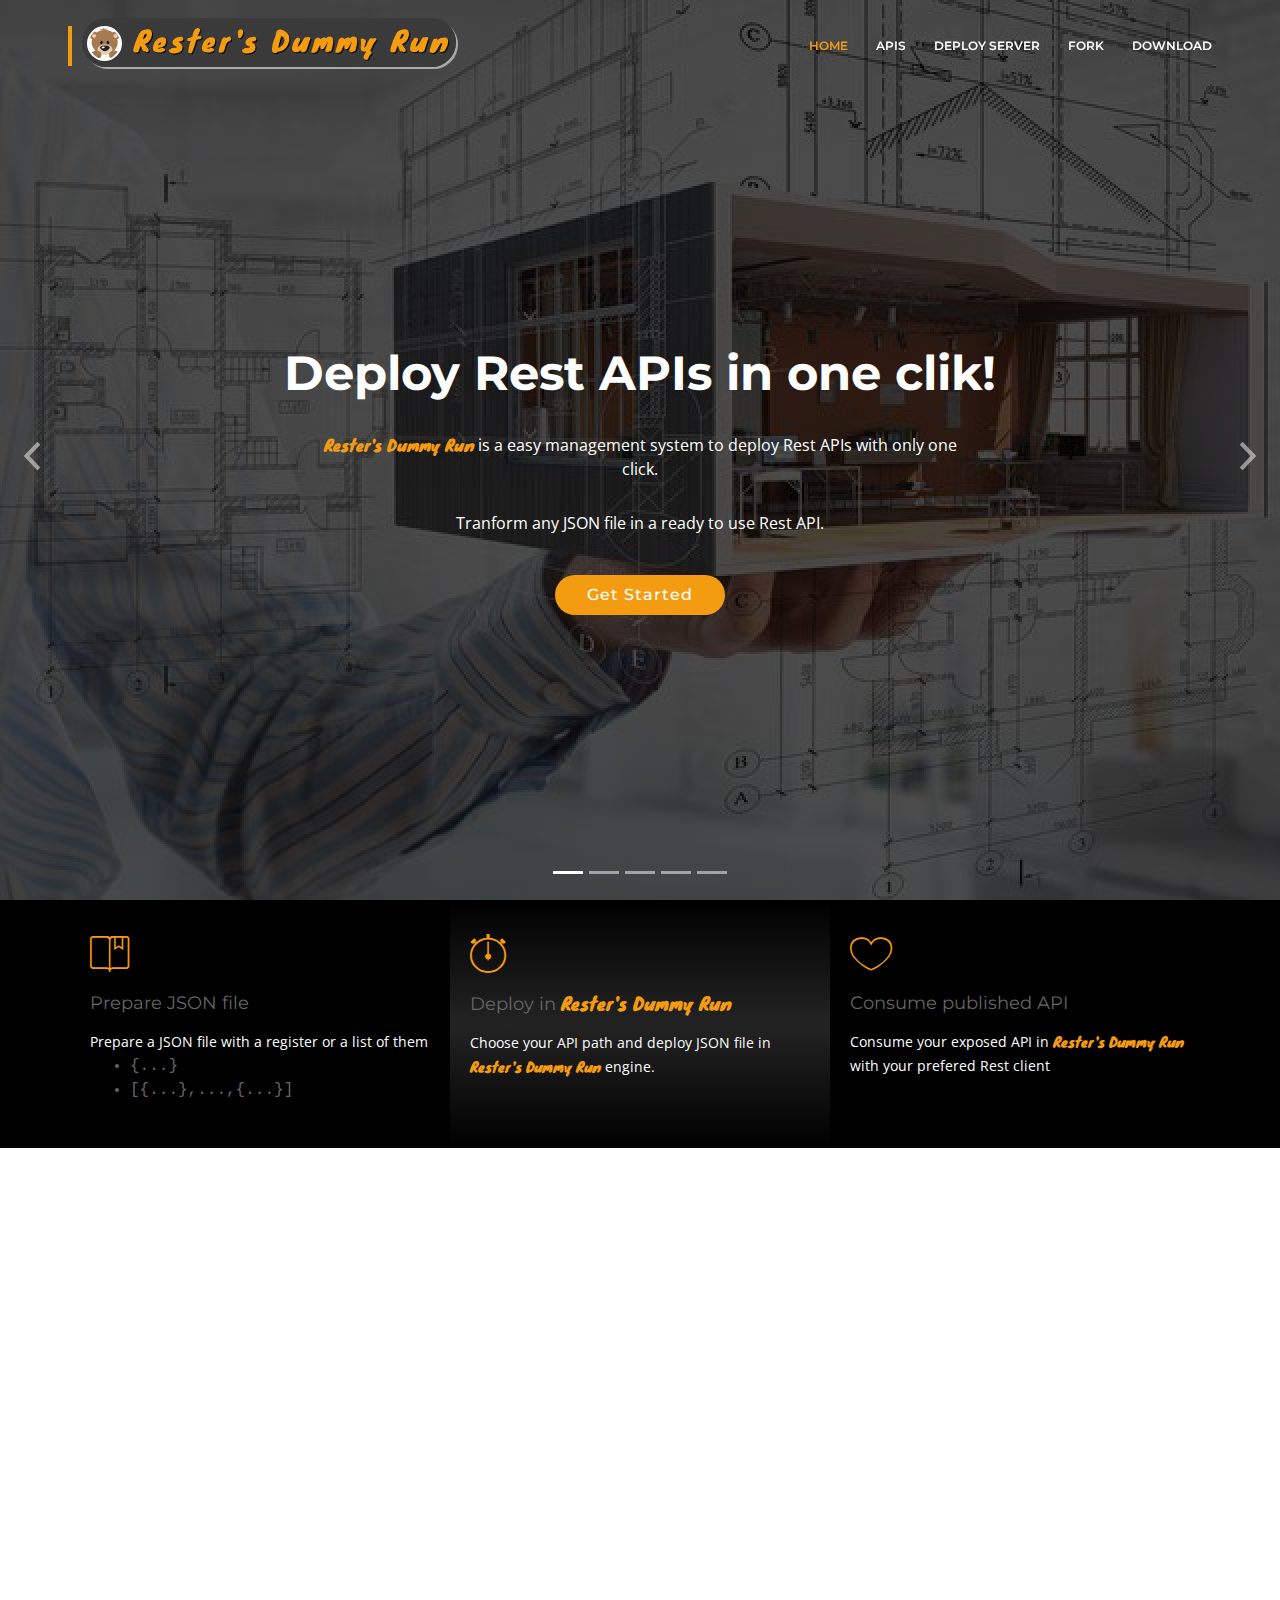
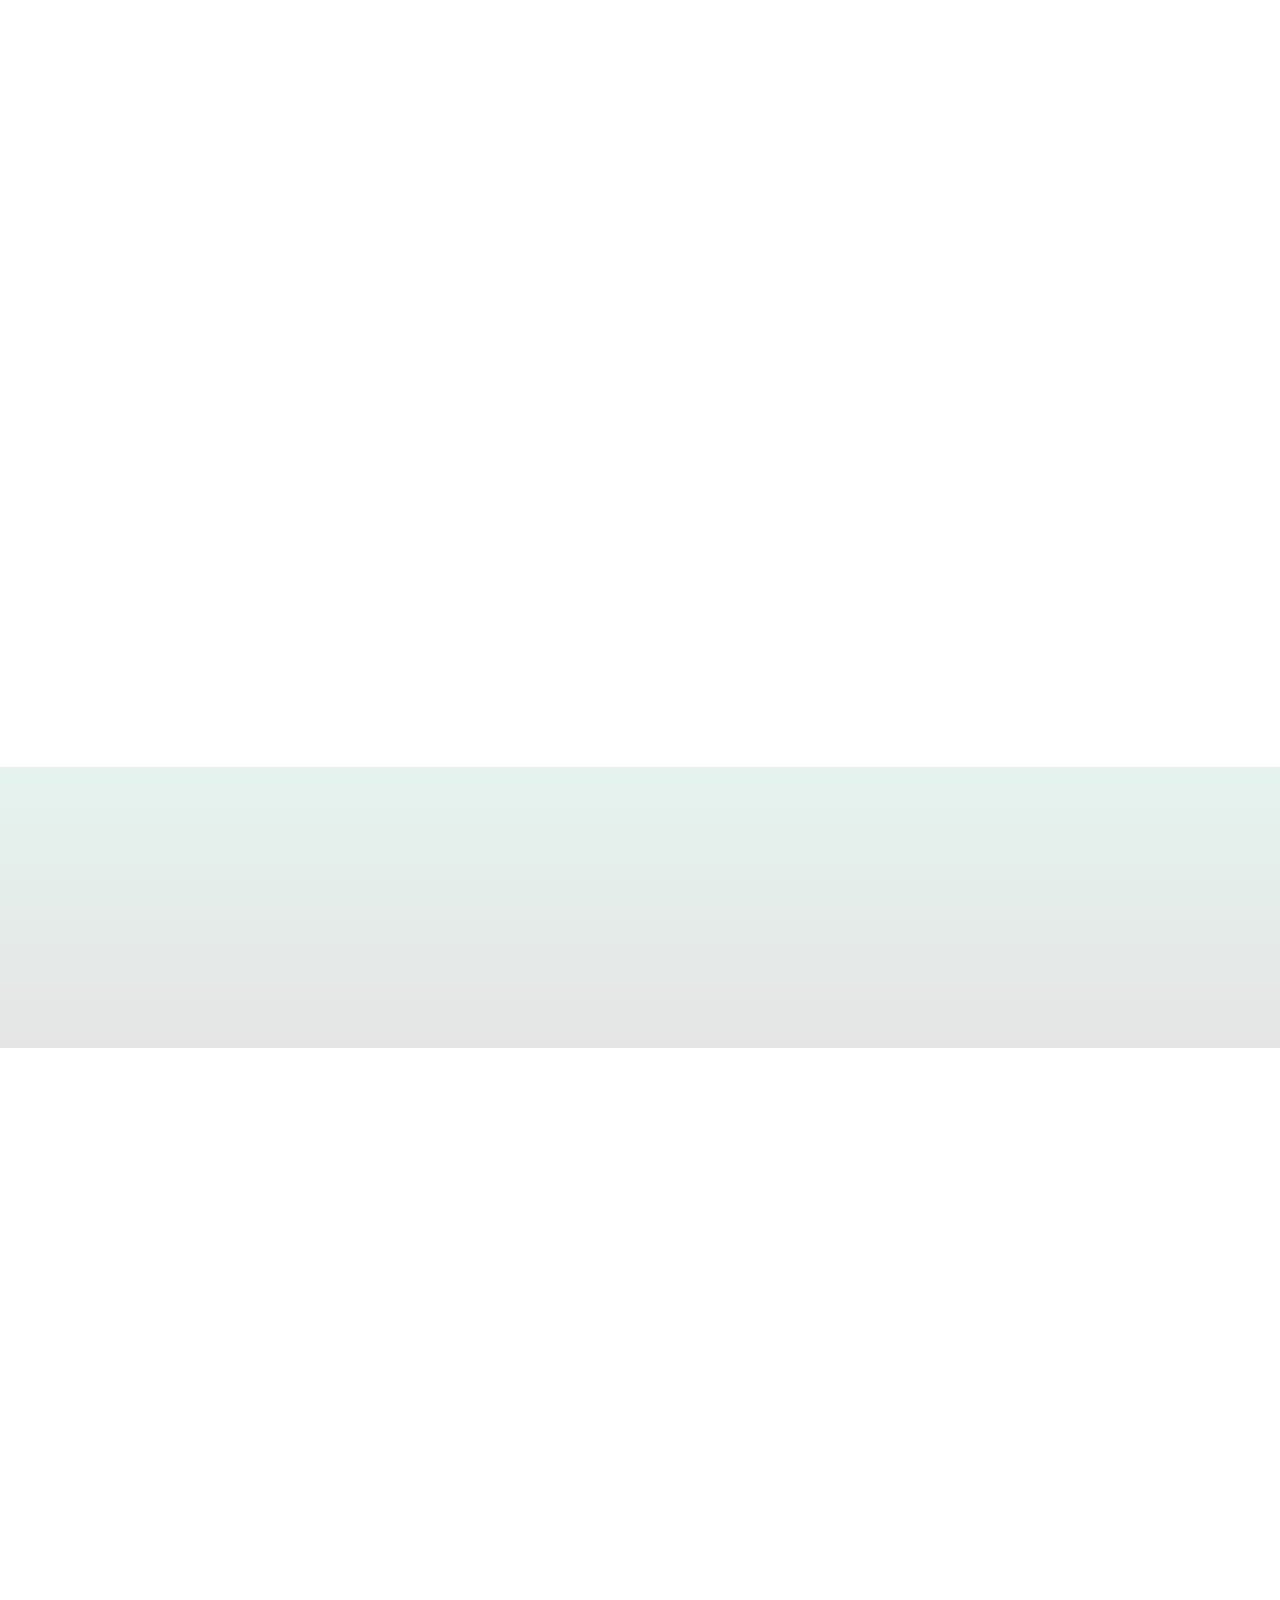
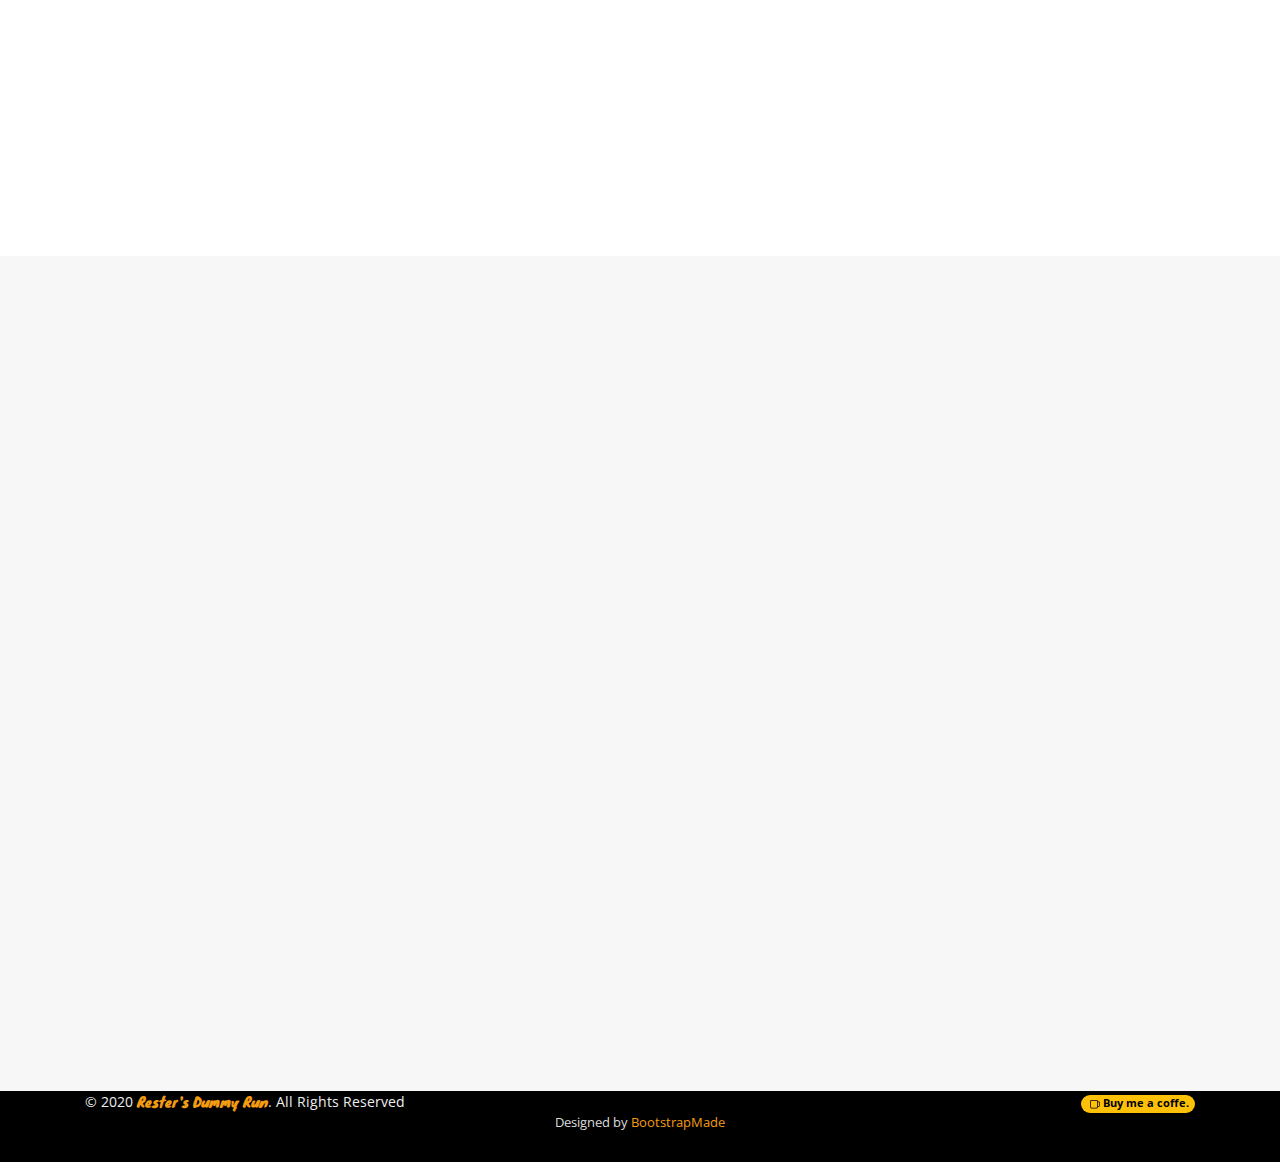
==== commit bdb19cf4: "buyme a coffe" ====
--- a/index.html
+++ b/index.html
@@ -419,7 +419,7 @@
         
         <div class="section-header">
           <h3>Fork me on Github</h3>
-          <p><a href="https://github.com/scaamanho/resters-dummy-run/releases" target="_blank">
+          <p><a href="https://github.com/scaamanho/resters-dummy-run" target="_blank">
             <button class="btn btn-lg btn-warning">Fork me</button>
           </a></p>
         </div>
@@ -445,8 +445,28 @@
   <footer id="footer">
 
     <div class="container">
-      <div class="copyright">
-        &copy; Copyright <strong>Santiago Caamaño</strong>. All Rights Reserved
+      <div class="row">
+        <div class="col-lg-4 col-md-6 box">
+          &copy; 2020 <span class="resters-font"> Rester's Dummy Run</span>. All Rights Reserved
+        </div>
+        <div class="col-lg-4 col-md-6 box">
+          &nbsp;
+        </div>
+        <div class="col-lg-4 col-md-6 box" style="text-align: right;">
+          <a href="https://www.buymeacoffee.com/scaamanho" target="_blank">
+          <span class="badge badge-pill badge-warning" style="color:black;">
+            <svg width="12px" height="12px" viewBox="0 0 16 16" class="bi bi-cup  align-middle" fill="currentColor"
+                 xmlns="http://www.w3.org/2000/svg">
+              <path fill-rule="evenodd"
+                    d="M12 4H4v8a1 1 0 0 0 1 1h6a1 1 0 0 0 1-1V4zM3 3v9a2 2 0 0 0 2 2h6a2 2 0 0 0 2-2V3H3z"/>
+              <path fill-rule="evenodd"
+                    d="M14.5 5.5h-2v-1h2A1.5 1.5 0 0 1 16 6v4a1.5 1.5 0 0 1-1.5 1.5h-2v-1h2a.5.5 0 0 0 .5-.5V6a.5.5 0 0 0-.5-.5z"/>
+            </svg>
+            <span style="text-align: right;"> Buy me a coffe.</span>
+          </span>
+          </a>
+        </div>
+
       </div>
       <div class="credits">
         <!--
